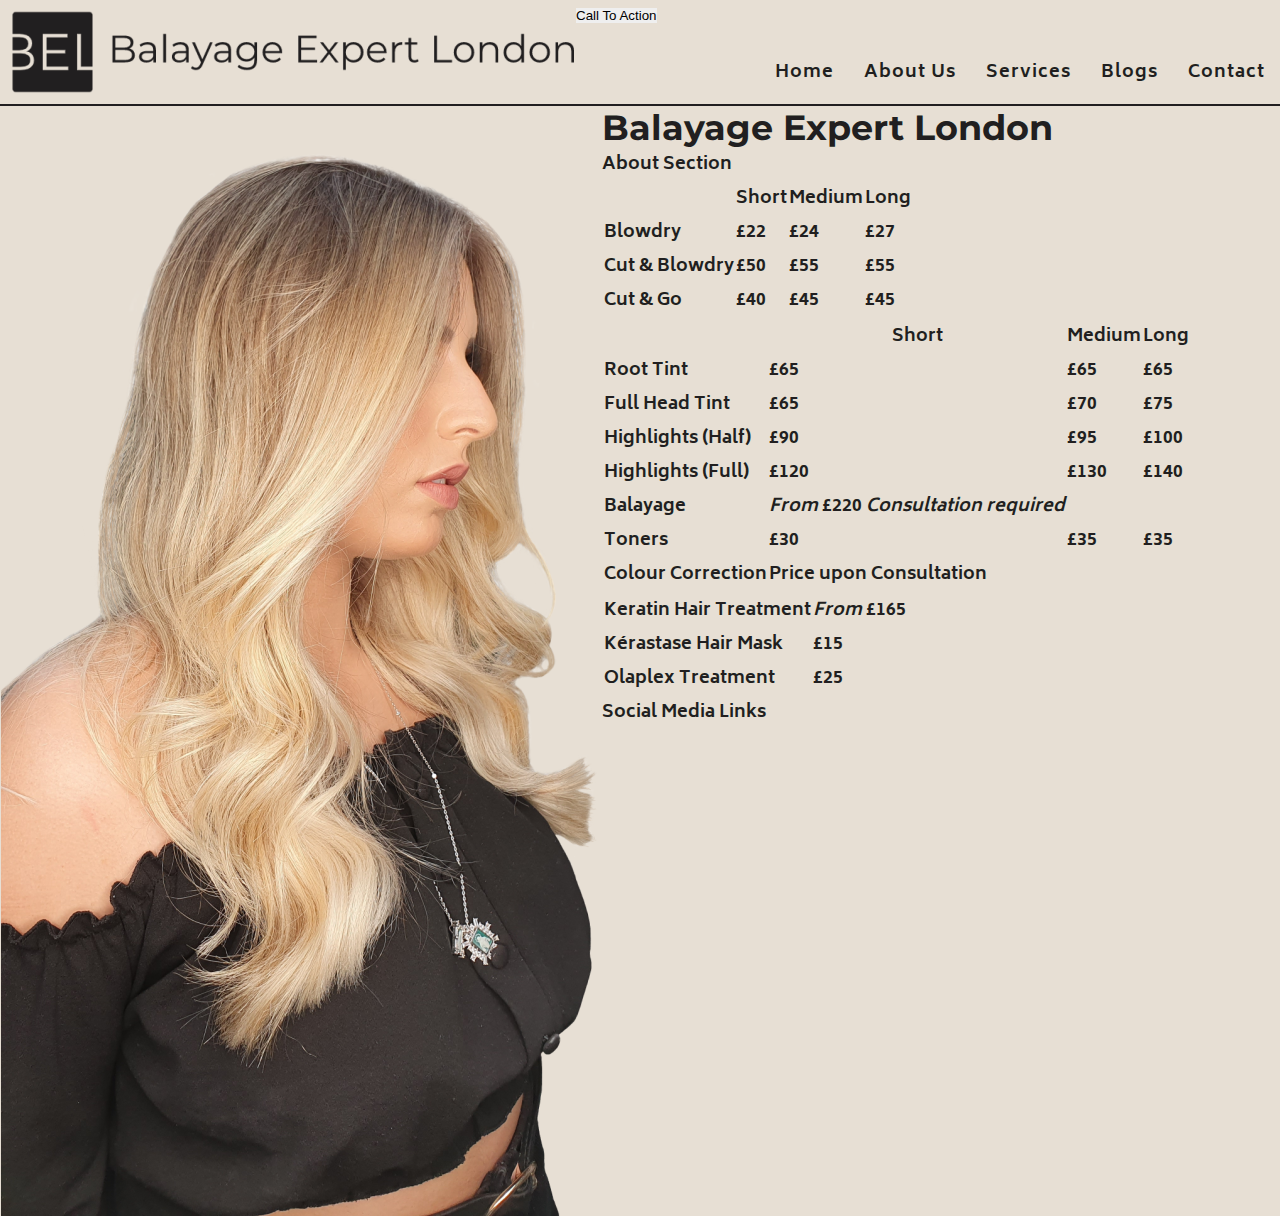
==== index.html @ d4179ba1 "Add another table for treatments, add IDs for all three tables and add rules in CSS for later stylin" ====
<!DOCTYPE html>
<html lang="en">

<head>
    <meta charset="UTF-8">
    <meta http-equiv="X-UA-Compatible" content="IE=edge">
    <meta name="viewport" content="width=device-width, initial-scale=1.0">
    <link rel="stylesheet" href="assets/css/style.css">

    <link rel="apple-touch-icon" sizes="180x180" href="assets/root/apple-touch-icon.png">
    <link rel="icon" type="image/png" sizes="32x32" href="assets/root/favicon-32x32.png">
    <link rel="icon" type="image/png" sizes="16x16" href="assets/root/favicon-16x16.png">
    <link rel="manifest" href="assets/root/site.webmanifest">

    <title>Balayage Expert London</title>
</head>

<body>
    <header>
        <img src="assets/images/logo.png" alt="Balayage Expert London logo" id="logo">
        <button>
            Call To Action
        </button>
        <nav>
            <ul>
                <li>
                    <a href="index.html">Home</a>
                </li>
                <li>
                    <a href="index.html/#about-us">About Us</a>
                </li>
                <li>
                    <a href="index.html/#services">Services</a>
                </li>
                <li>
                    <a href="blogs.html">Blogs</a>
                </li>
                <li>
                    <a href="contact.html">Contact</a>
                </li>
            </ul>
        </nav>
        <hr class="line">
    </header>
    <section>
        <div>
            <img src="/assets/images/hero-image.png" alt="Picture featuring a woman with blonde balayage"
                id="hero-image">
        </div>
        <div>
            <h1>
                Balayage Expert London
            </h1>
        </div>
    </section>
    <section>
        <div>
            About Section
        </div>
    </section>
    <section>
        <table id="ladies-services">
            <tr>
                <th>

                </th>
                <th>
                    Short
                </th>
                <th>
                    Medium
                </th>
                <th>
                    Long
                </th>
            </tr>
            <tr>
                <td>
                    Blowdry
                </td>
                <td>
                    £22
                </td>
                <td>
                    £24
                </td>
                <td>
                    £27
                </td>
            </tr>
            <tr>
                <td>
                    Cut & Blowdry
                </td>
                <td>
                    £50
                </td>
                <td>
                    £55
                </td>
                <td>
                    £55
                </td>
            </tr>
            <tr>
                <td>
                    Cut & Go
                </td>
                <td>
                    £40
                </td>
                <td>
                    £45
                </td>
                <td>
                    £45
                </td>
            </tr>
        </table>
        <table id="color-services">
            <tr>
                <th>

                </th>
                <th>
                    Short
                </th>
                <th>
                    Medium
                </th>
                <th>
                    Long
                </th>
            </tr>
            <tr>
                <td>
                    Root Tint
                </td>
                <td>
                    £65
                </td>
                <td>
                    £65
                </td>
                <td>
                    £65
                </td>
            </tr>
            <tr>
                <td>
                    Full Head Tint
                </td>
                <td>
                    £65
                </td>
                <td>
                    £70
                </td>
                <td>
                    £75
                </td>
            </tr>
            <tr>
                <td>
                    Highlights (Half)
                </td>
                <td>
                    £90
                </td>
                <td>
                    £95
                </td>
                <td>
                    £100
                </td>
            </tr>
            <tr>
                <td>
                    Highlights (Full)
                </td>
                <td>
                    £120
                </td>
                <td>
                    £130
                </td>
                <td>
                    £140
                </td>
            </tr>
            <tr>
                <td>
                    Balayage
                </td>
                <td>
                    <i>From</i> £220 <em>Consultation required</em>
                </td>
            </tr>
            <tr>
                <td>
                    Toners
                </td>
                <td>
                    £30
                </td>
                <td>
                    £35
                </td>
                <td>
                    £35
                </td>
            </tr>
            <tr>
                <td>
                    Colour Correction
                </td>
                <td>
                    Price upon Consultation
                </td>
            </tr>
        </table>
        <table id="treatment-services">
            <tr>
                <td>
                    Keratin Hair Treatment
                </td>
                <td>
                    <i>From</i> £165
                </td>
            </tr>
            <tr>
                <td>
                    Kérastase Hair Mask
                </td>
                <td>
                    £15
                </td>
            </tr>
            <tr>
                <td>
                    Olaplex Treatment
                </td>
                <td>
                    £25
                </td>
            </tr>
        </table>
    </section>
    <footer>
        Social Media Links
    </footer>
</body>

</html>
---- assets/css/style.css ----
@import url('https://fonts.googleapis.com/css2?family=Biryani:wght@300&family=Montserrat:wght@700&family=Yantramanav:wght@500&display=swap');

/* The idea for this piece of code came from the "Love Running" project */

* {
    margin: 0;
    padding: 0;
    border: none;
}

body {
    background-color: #E7DFD4;
    font-family: 'Biryani', sans-serif;
    font-weight: 700;
    font-size: 1.1rem;
    color: #211f20;
}

h1 {
    font-family: 'Montserrat', sans-serif;
    font-weight: 700;
    color: #211f20;
}

h2 {
    font-family: 'Yantramanav', sans-serif;
    font-weight: 500;
    color: #211f20;
}

/* Navigation Bar */

ul {
    display: flex;
    justify-content: flex-end;
    list-style-type: none;
    letter-spacing: 1px;
    color: inherit;
}

nav a {
    text-decoration: none;
    color: inherit;
    position: relative;
    top: 25px;
    margin-right: 15px;
    margin-left: 15px;
}

a:hover {
    border-bottom: solid 1.5px #6B6864;
    color: #6B6864
}

/* Landing site, Hero image */

#hero-image {
    height: auto;
    width: auto;
    margin-top: 30px;
    float: inline-start;
}

.line {
    border-bottom: solid 2px #211f20;
    clear: both;
}

#logo {
    width: auto;
    height: auto;
    margin: 10px 0 10px 10px;
    float: left;
}

/* Services */

#ladies-services {

}

#color-services {

}

#treatment-services {
    
}
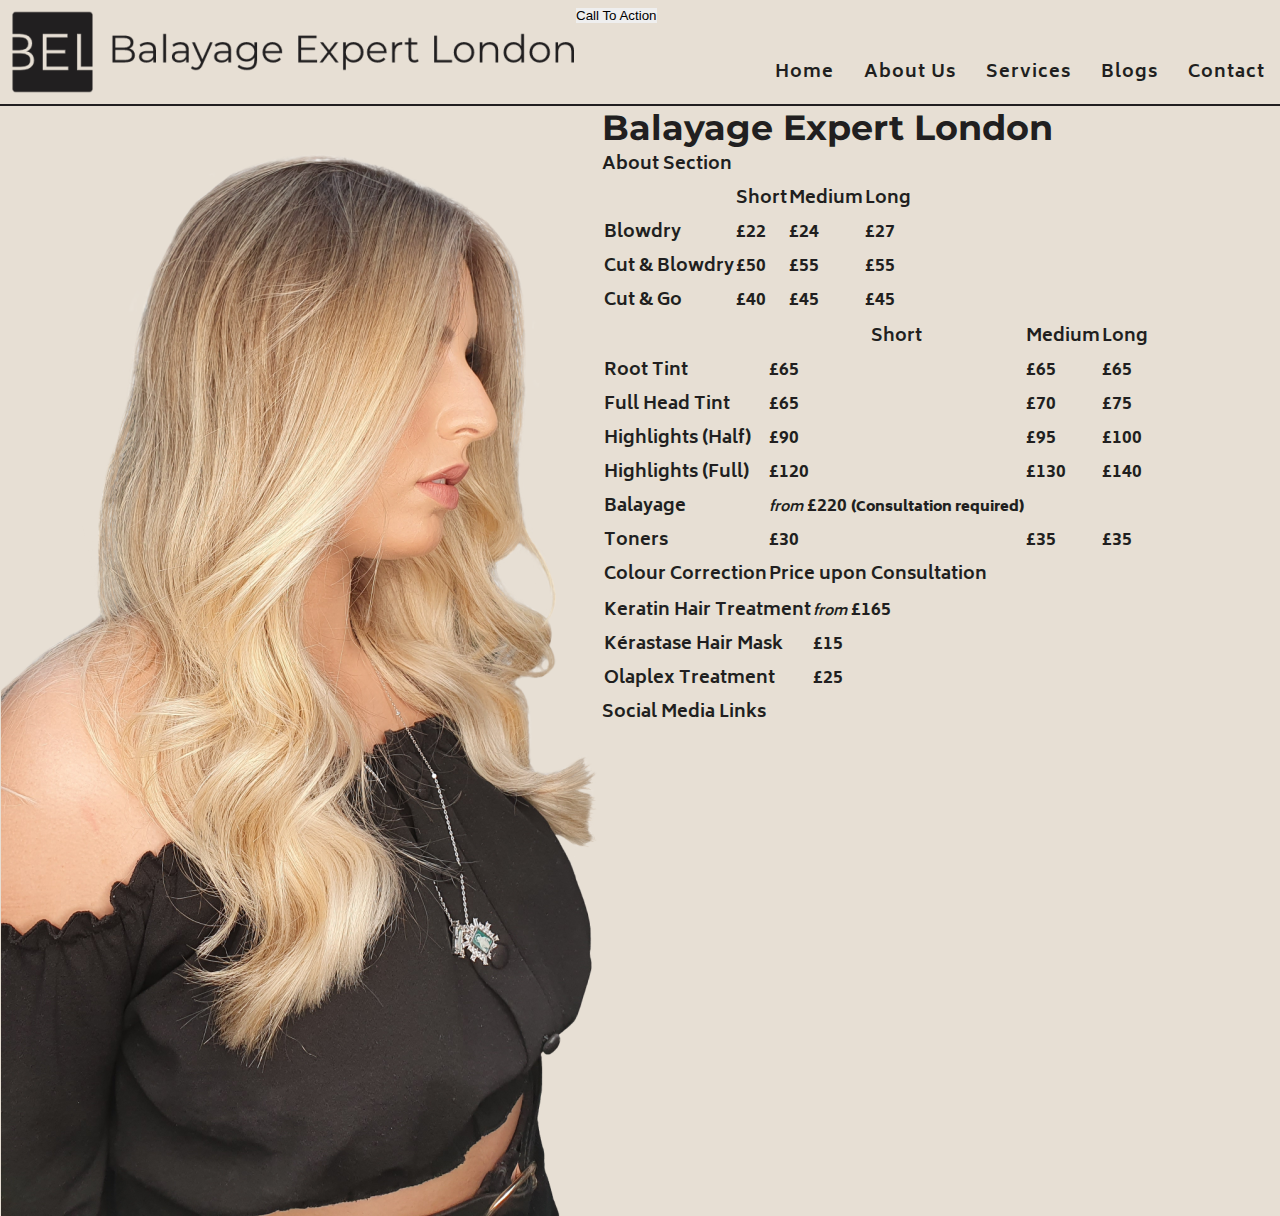
==== commit fddd3b0b: "Add ID for services and link it to the nav bar, add additional styling for <em> and <strong> within " ====
--- a/index.html
+++ b/index.html
@@ -30,7 +30,7 @@
                     <a href="index.html/#about-us">About Us</a>
                 </li>
                 <li>
-                    <a href="index.html/#services">Services</a>
+                    <a href="#services">Services</a>
                 </li>
                 <li>
                     <a href="blogs.html">Blogs</a>
@@ -58,7 +58,7 @@
             About Section
         </div>
     </section>
-    <section>
+    <section id="services">
         <table id="ladies-services">
             <tr>
                 <th>
@@ -193,7 +193,7 @@
                     Balayage
                 </td>
                 <td>
-                    <i>From</i> £220 <em>Consultation required</em>
+                    <em>from</em> £220 <strong>(Consultation required)</strong>
                 </td>
             </tr>
             <tr>
@@ -225,7 +225,7 @@
                     Keratin Hair Treatment
                 </td>
                 <td>
-                    <i>From</i> £165
+                    <em>from</em> £165
                 </td>
             </tr>
             <tr>
--- a/assets/css/style.css
+++ b/assets/css/style.css
@@ -1,6 +1,6 @@
 @import url('https://fonts.googleapis.com/css2?family=Biryani:wght@300&family=Montserrat:wght@700&family=Yantramanav:wght@500&display=swap');
 
-/* The idea for this piece of code came from the "Love Running" project */
+/* The idea for this piece of code came from the "Love Running" project, I liked the idea of having full control of the box-model parameters */
 
 * {
     margin: 0;
@@ -84,5 +84,9 @@
 }
 
 #treatment-services {
-    
+
+}
+
+table em, strong {
+    font-size: 0.8em;
 }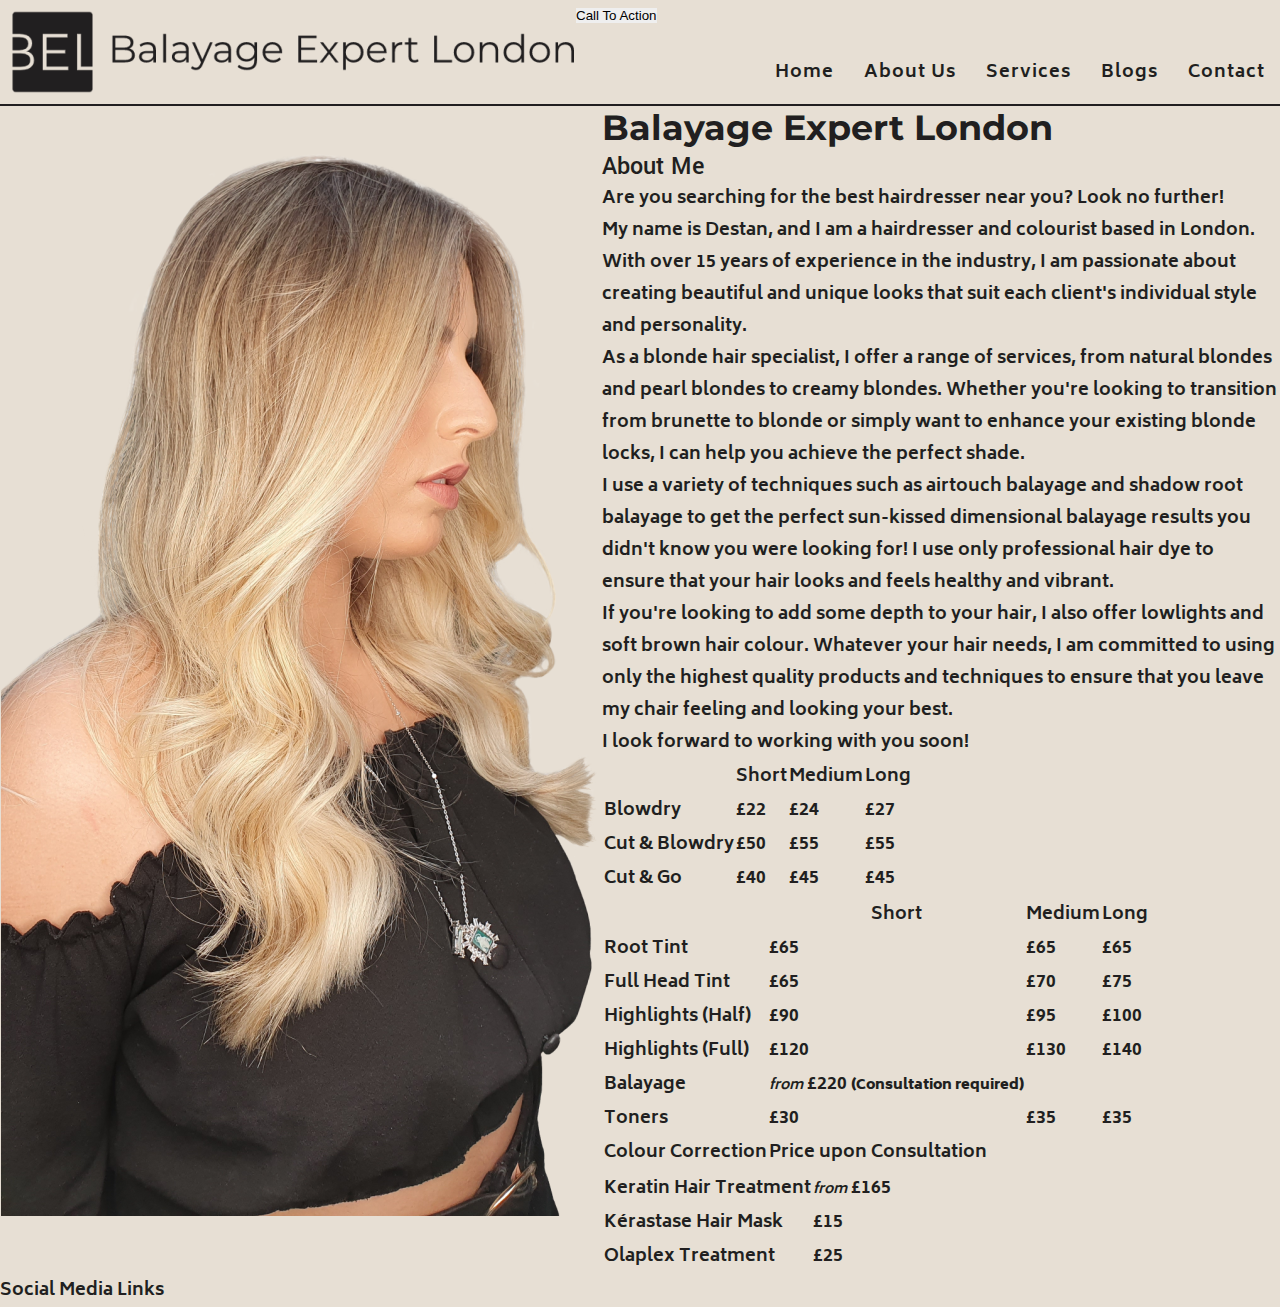
==== commit 1318b79b: "Create 'About Me' section and add the relevant content" ====
--- a/index.html
+++ b/index.html
@@ -55,7 +55,42 @@
     </section>
     <section>
         <div>
-            About Section
+            <div>
+                <h2>
+                    About Me
+                </h2>
+            </div>
+            <div>
+                <p>
+                    Are you searching for the best hairdresser near you? Look no further!
+                </p>
+                <p>
+                    My name is Destan, and I am a hairdresser and colourist based in London. With over 15 years of
+                    experience in the industry, I am passionate about creating beautiful and unique looks that suit each
+                    client's individual style and personality.
+                </p>
+                <p>
+                    As a blonde hair specialist, I offer a range of services, from natural blondes and pearl blondes to
+                    creamy blondes. Whether you're looking to transition from brunette to blonde or simply want to
+                    enhance
+                    your existing blonde locks, I can help you achieve the perfect shade.
+                </p>
+                <p>
+                    I use a variety of techniques such as airtouch balayage and shadow root balayage to get the perfect
+                    sun-kissed dimensional balayage results you didn't know you were looking for! I use only
+                    professional
+                    hair dye to ensure that your hair looks and feels healthy and vibrant.
+                </p>
+                <p>
+                    If you're looking to add some depth to your hair, I also offer lowlights and soft brown hair colour.
+                    Whatever your hair needs, I am committed to using only the highest quality products and techniques
+                    to
+                    ensure that you leave my chair feeling and looking your best.
+                </p>
+                <p>
+                    I look forward to working with you soon!
+                </p>
+            </div>
         </div>
     </section>
     <section id="services">
--- a/assets/css/style.css
+++ b/assets/css/style.css
@@ -75,6 +75,10 @@
 
 /* Services */
 
+#services {
+
+}
+
 #ladies-services {
 
 }
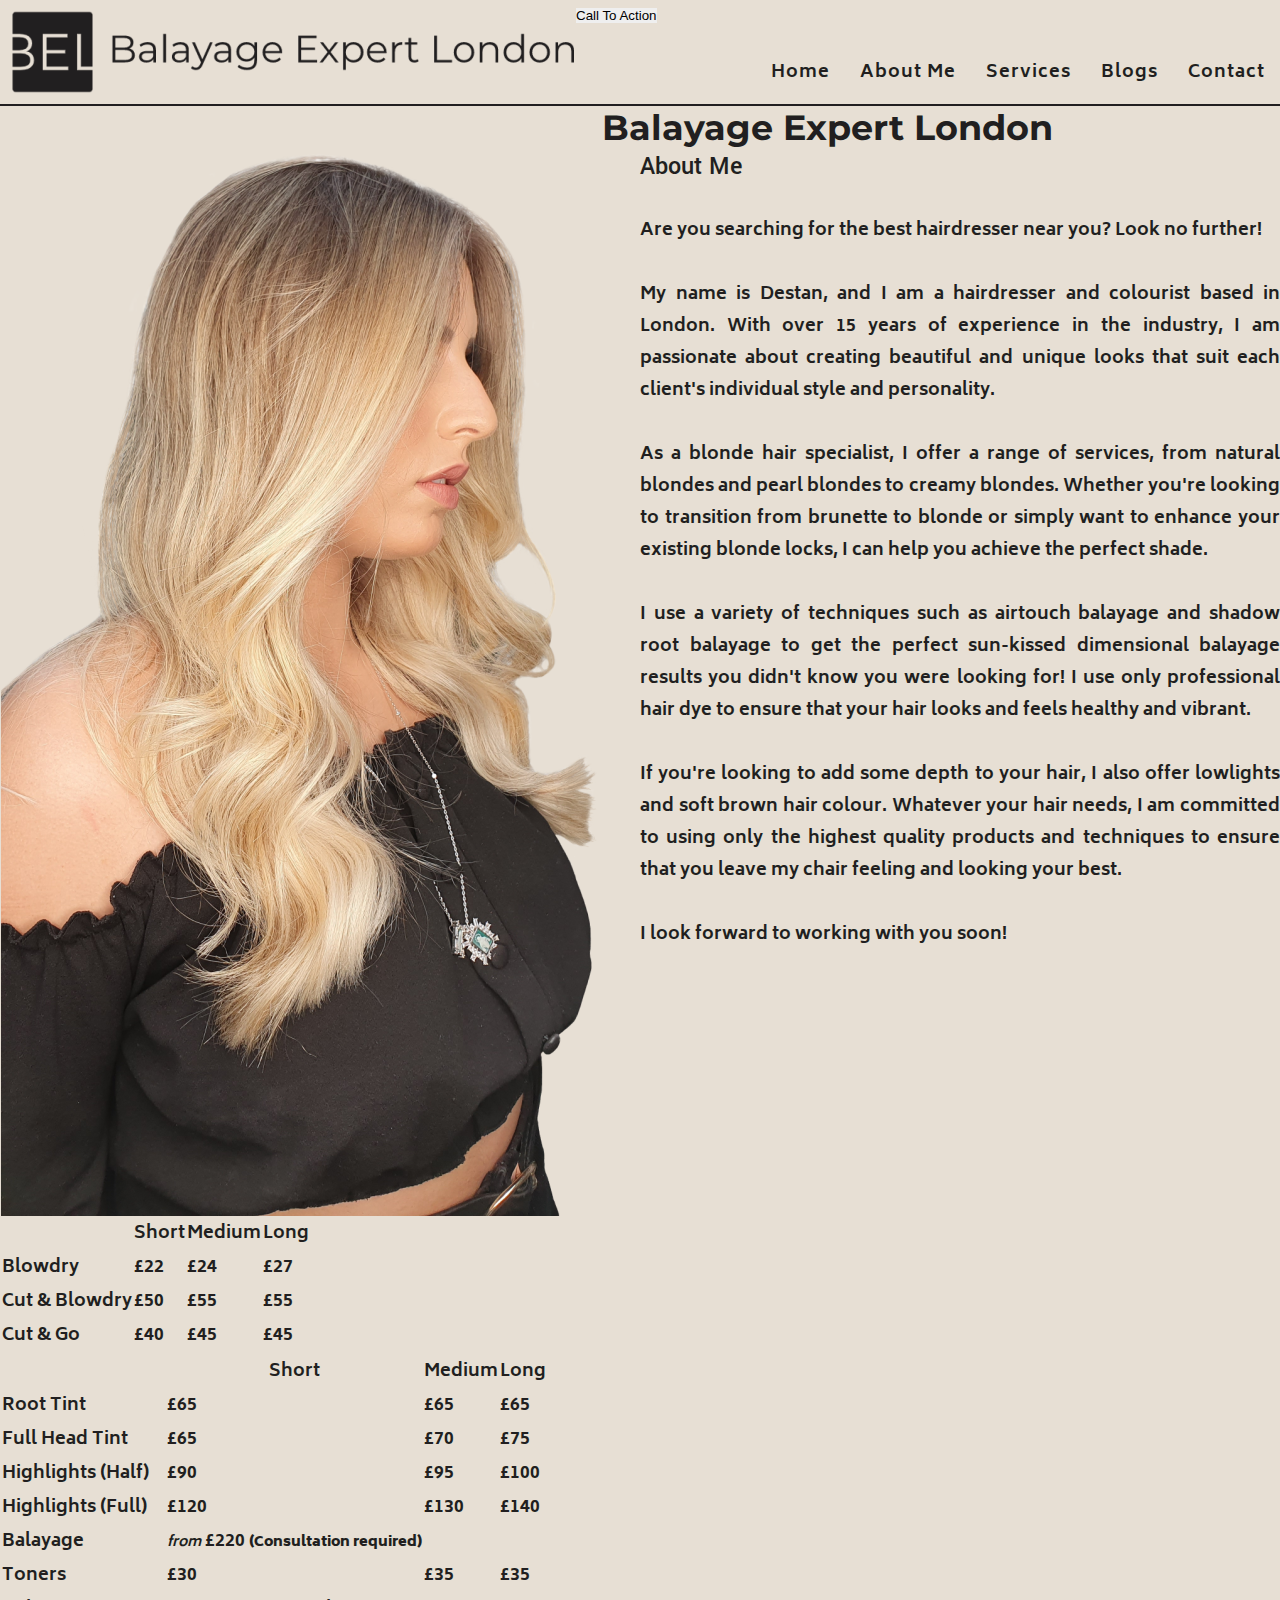
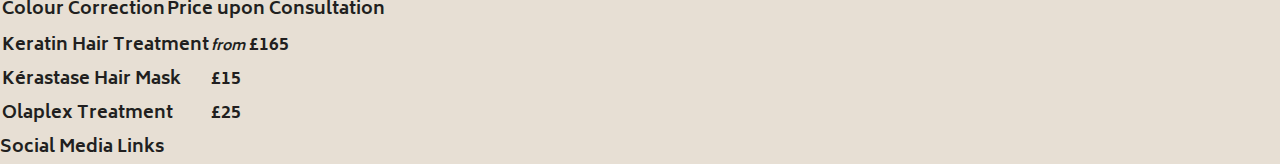
==== commit 749beb20: "Style 'About Me' section in CSS to display next to the hero image on landing page" ====
--- a/index.html
+++ b/index.html
@@ -27,7 +27,7 @@
                     <a href="index.html">Home</a>
                 </li>
                 <li>
-                    <a href="index.html/#about-us">About Us</a>
+                    <a href="#about-me">About Me</a>
                 </li>
                 <li>
                     <a href="#services">Services</a>
@@ -53,40 +53,46 @@
             </h1>
         </div>
     </section>
-    <section>
+    <section id="about-me">
         <div>
             <div>
                 <h2>
                     About Me
                 </h2>
             </div>
+            <br>
             <div>
                 <p>
                     Are you searching for the best hairdresser near you? Look no further!
                 </p>
+                <br>
                 <p>
                     My name is Destan, and I am a hairdresser and colourist based in London. With over 15 years of
                     experience in the industry, I am passionate about creating beautiful and unique looks that suit each
                     client's individual style and personality.
                 </p>
+                <br>
                 <p>
                     As a blonde hair specialist, I offer a range of services, from natural blondes and pearl blondes to
                     creamy blondes. Whether you're looking to transition from brunette to blonde or simply want to
                     enhance
                     your existing blonde locks, I can help you achieve the perfect shade.
                 </p>
+                <br>
                 <p>
                     I use a variety of techniques such as airtouch balayage and shadow root balayage to get the perfect
                     sun-kissed dimensional balayage results you didn't know you were looking for! I use only
                     professional
                     hair dye to ensure that your hair looks and feels healthy and vibrant.
                 </p>
+                <br>
                 <p>
                     If you're looking to add some depth to your hair, I also offer lowlights and soft brown hair colour.
                     Whatever your hair needs, I am committed to using only the highest quality products and techniques
                     to
                     ensure that you leave my chair feeling and looking your best.
                 </p>
+                <br>
                 <p>
                     I look forward to working with you soon!
                 </p>
--- a/assets/css/style.css
+++ b/assets/css/style.css
@@ -58,7 +58,8 @@
     height: auto;
     width: auto;
     margin-top: 30px;
-    float: inline-start;
+    display: flex;
+    float: left;
 }
 
 .line {
@@ -73,10 +74,19 @@
     float: left;
 }
 
+/* About Me */
+
+#about-me {
+    width: 50%;
+    display: flex;
+    float: right;
+    text-align: justify;
+}
+
 /* Services */
 
 #services {
-
+    clear: both;
 }
 
 #ladies-services {
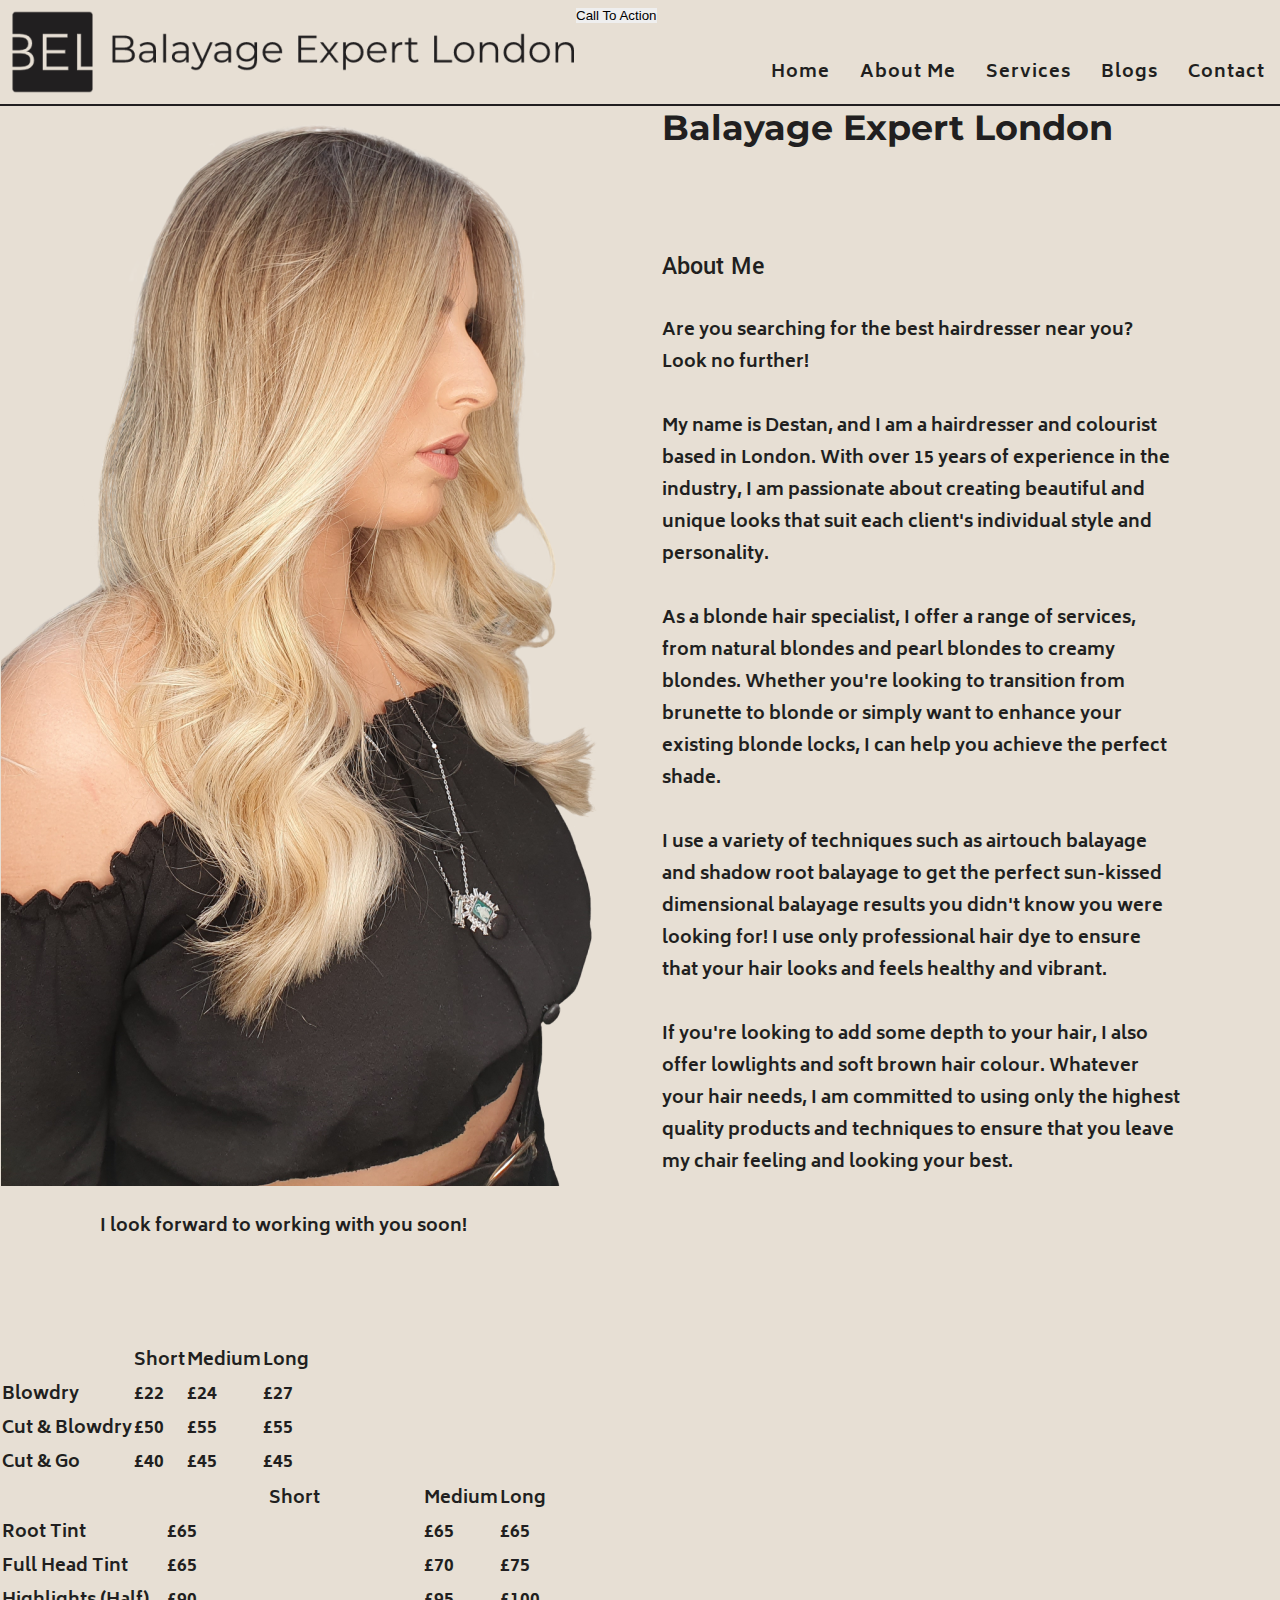
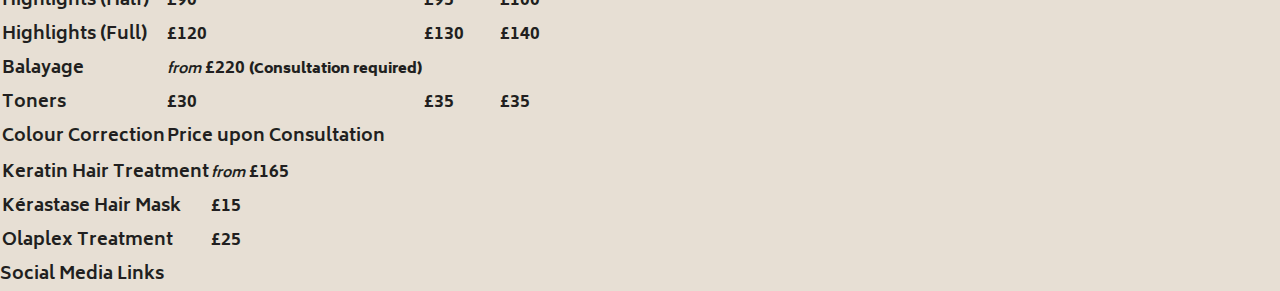
==== commit 8e33386b: "Change structure of HTML for the landing page, delete excessive div elements and group sections toge" ====
--- a/index.html
+++ b/index.html
@@ -43,60 +43,51 @@
         <hr class="line">
     </header>
     <section>
-        <div>
-            <img src="/assets/images/hero-image.png" alt="Picture featuring a woman with blonde balayage"
-                id="hero-image">
+        <div id="hero-image">
+            <img src="/assets/images/hero-image.png" alt="Picture featuring a woman with blonde balayage">
         </div>
-        <div>
-            <h1>
-                Balayage Expert London
-            </h1>
-        </div>
-    </section>
-    <section id="about-me">
-        <div>
-            <div>
-                <h2>
-                    About Me
-                </h2>
-            </div>
-            <br>
-            <div>
-                <p>
-                    Are you searching for the best hairdresser near you? Look no further!
-                </p>
-                <br>
-                <p>
-                    My name is Destan, and I am a hairdresser and colourist based in London. With over 15 years of
-                    experience in the industry, I am passionate about creating beautiful and unique looks that suit each
-                    client's individual style and personality.
-                </p>
-                <br>
-                <p>
-                    As a blonde hair specialist, I offer a range of services, from natural blondes and pearl blondes to
-                    creamy blondes. Whether you're looking to transition from brunette to blonde or simply want to
-                    enhance
-                    your existing blonde locks, I can help you achieve the perfect shade.
-                </p>
-                <br>
-                <p>
-                    I use a variety of techniques such as airtouch balayage and shadow root balayage to get the perfect
-                    sun-kissed dimensional balayage results you didn't know you were looking for! I use only
-                    professional
-                    hair dye to ensure that your hair looks and feels healthy and vibrant.
-                </p>
-                <br>
-                <p>
-                    If you're looking to add some depth to your hair, I also offer lowlights and soft brown hair colour.
-                    Whatever your hair needs, I am committed to using only the highest quality products and techniques
-                    to
-                    ensure that you leave my chair feeling and looking your best.
-                </p>
-                <br>
-                <p>
-                    I look forward to working with you soon!
-                </p>
-            </div>
+        <h1>
+            Balayage Expert London
+        </h1>
+        <div id="about-me">
+            <h2>
+                About Me
+            </h2>
+            <br>
+            <p>
+                Are you searching for the best hairdresser near you? Look no further!
+            </p>
+            <br>
+            <p>
+                My name is Destan, and I am a hairdresser and colourist based in London. With over 15 years of
+                experience in the industry, I am passionate about creating beautiful and unique looks that suit each
+                client's individual style and personality.
+            </p>
+            <br>
+            <p>
+                As a blonde hair specialist, I offer a range of services, from natural blondes and pearl blondes to
+                creamy blondes. Whether you're looking to transition from brunette to blonde or simply want to
+                enhance
+                your existing blonde locks, I can help you achieve the perfect shade.
+            </p>
+            <br>
+            <p>
+                I use a variety of techniques such as airtouch balayage and shadow root balayage to get the perfect
+                sun-kissed dimensional balayage results you didn't know you were looking for! I use only
+                professional
+                hair dye to ensure that your hair looks and feels healthy and vibrant.
+            </p>
+            <br>
+            <p>
+                If you're looking to add some depth to your hair, I also offer lowlights and soft brown hair colour.
+                Whatever your hair needs, I am committed to using only the highest quality products and techniques
+                to
+                ensure that you leave my chair feeling and looking your best.
+            </p>
+            <br>
+            <p>
+                I look forward to working with you soon!
+            </p>
         </div>
     </section>
     <section id="services">
--- a/assets/css/style.css
+++ b/assets/css/style.css
@@ -1,11 +1,11 @@
 @import url('https://fonts.googleapis.com/css2?family=Biryani:wght@300&family=Montserrat:wght@700&family=Yantramanav:wght@500&display=swap');
 
-/* The idea for this piece of code came from the "Love Running" project, I liked the idea of having full control of the box-model parameters */
+/* Credit: setting the margin, padding and border to 0 on all HTML elements was an idea I got from the "Love Running" project. I liked the idea of being in full control of setting these parameters myself! */
 
 * {
     margin: 0;
     padding: 0;
-    border: none;
+    border: 0;
 }
 
 body {
@@ -52,15 +52,7 @@
     color: #6B6864
 }
 
-/* Landing site, Hero image */
-
-#hero-image {
-    height: auto;
-    width: auto;
-    margin-top: 30px;
-    display: flex;
-    float: left;
-}
+/* Landing page & hero image */
 
 .line {
     border-bottom: solid 2px #211f20;
@@ -74,13 +66,16 @@
     float: left;
 }
 
-/* About Me */
+#hero-image {
+    height: auto;
+    width: auto;
+    display: flex;
+    float: left;
+    margin-right: 60px;
+}
 
 #about-me {
-    width: 50%;
-    display: flex;
-    float: right;
-    text-align: justify;
+    margin: 100px;
 }
 
 /* Services */
@@ -89,18 +84,13 @@
     clear: both;
 }
 
-#ladies-services {
+#ladies-services {}
 
-}
+#color-services {}
 
-#color-services {
+#treatment-services {}
 
-}
-
-#treatment-services {
-
-}
-
-table em, strong {
+table em,
+strong {
     font-size: 0.8em;
 }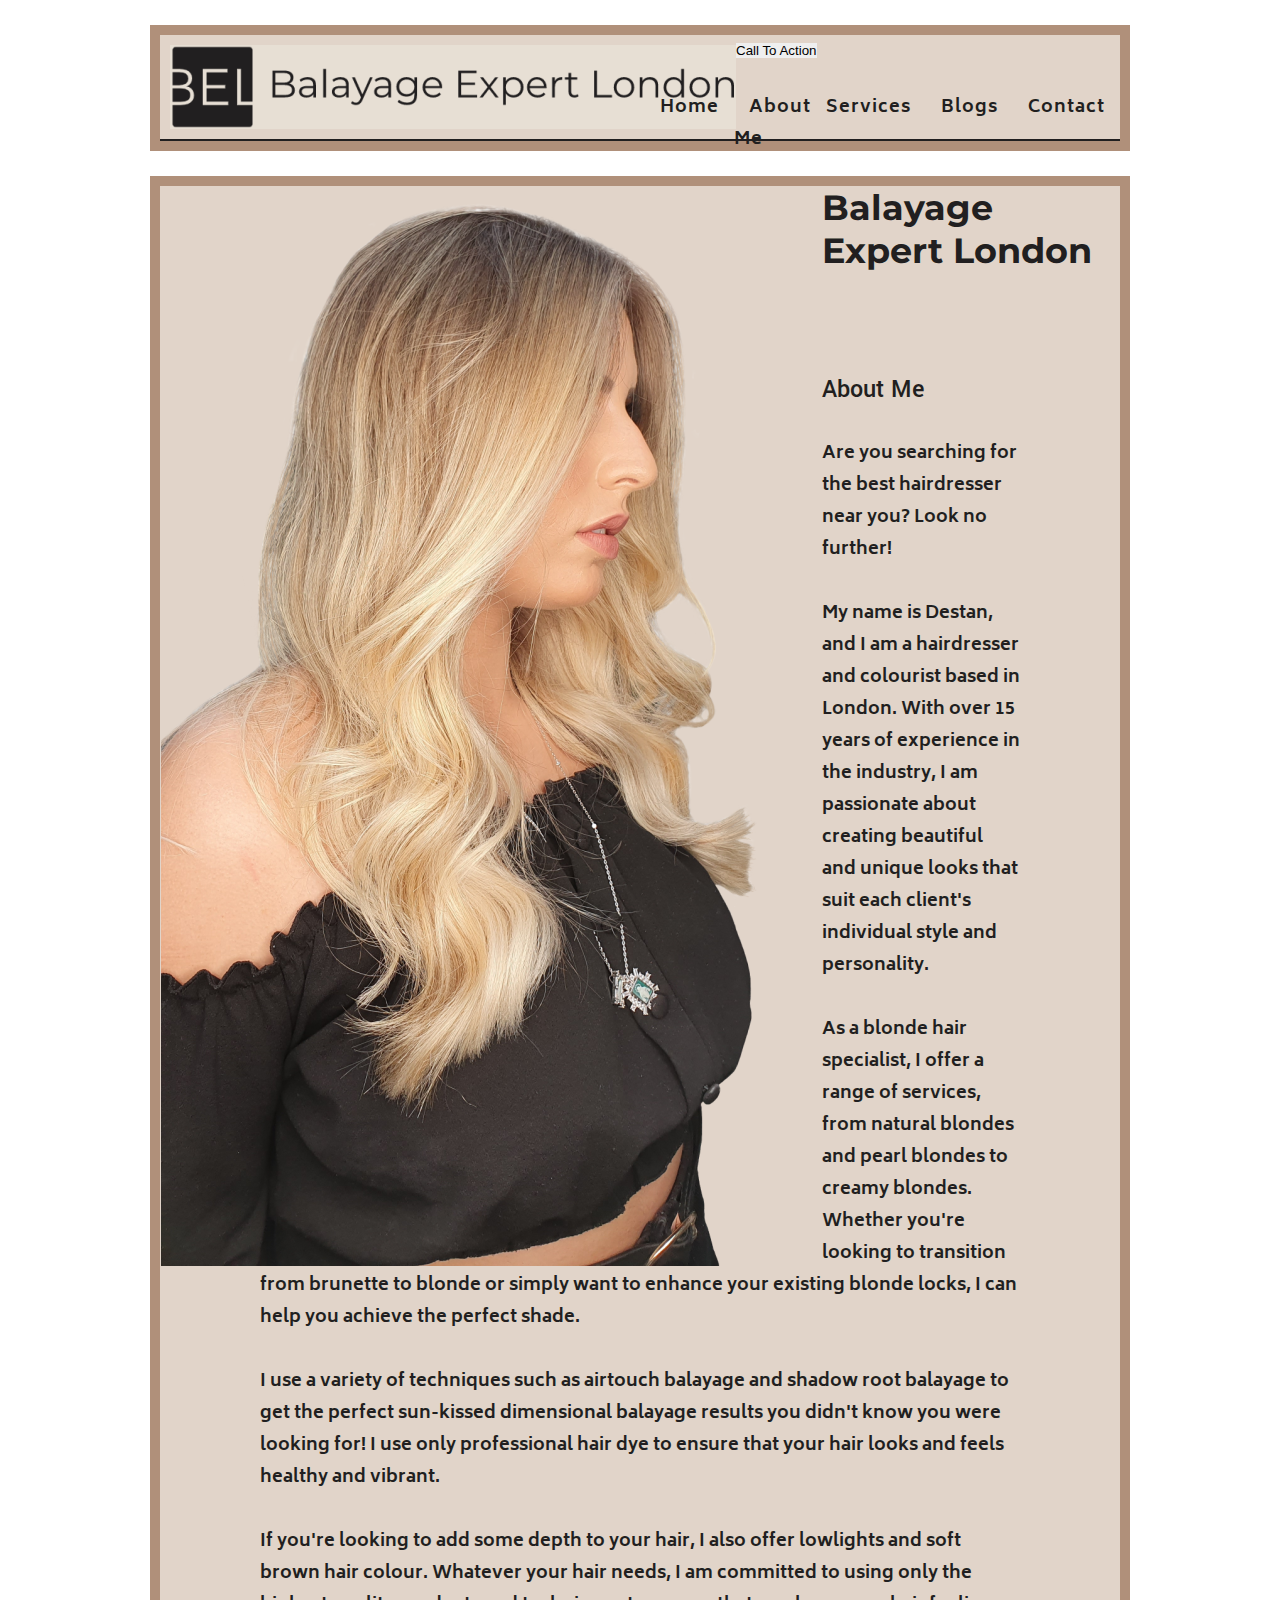
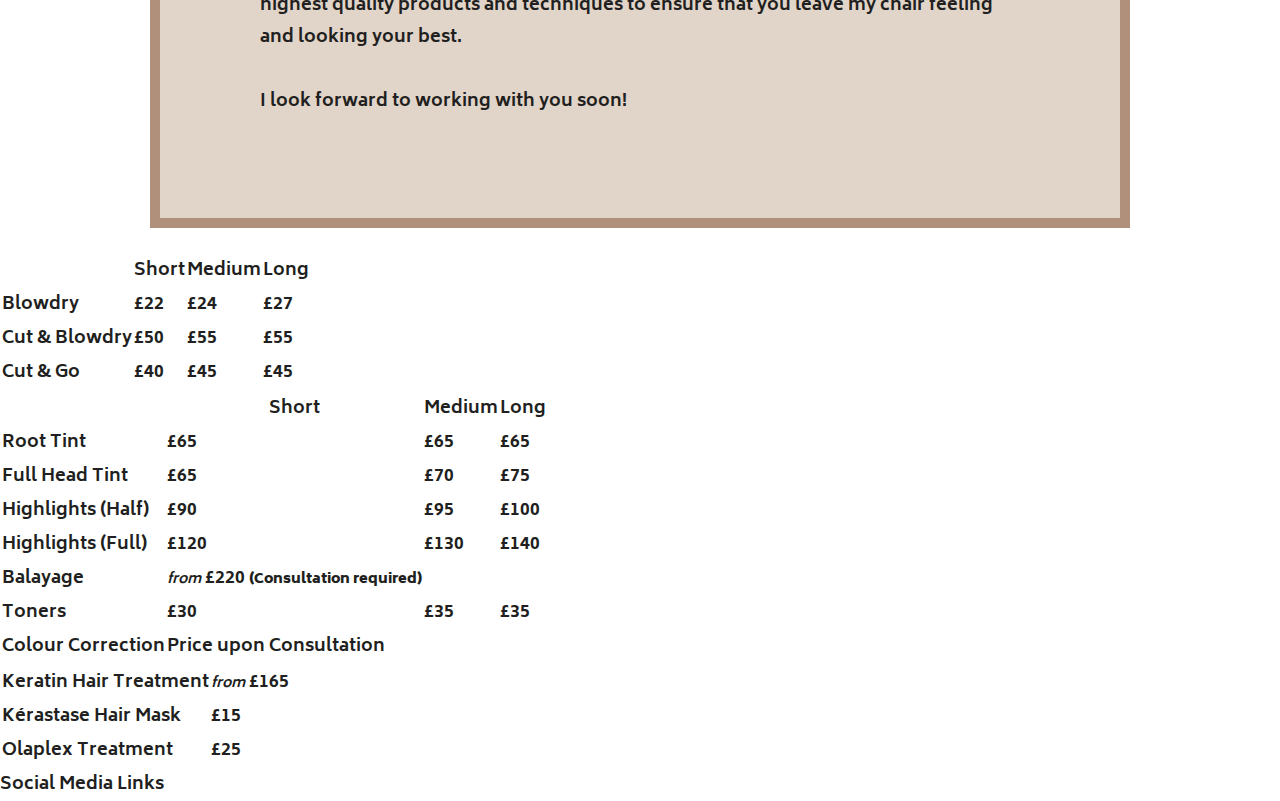
==== commit f9359d67: "Add background image to body and style borders to main content" ====
--- a/index.html
+++ b/index.html
@@ -16,7 +16,7 @@
 </head>
 
 <body>
-    <header>
+    <header class="inner-box">
         <img src="assets/images/logo.png" alt="Balayage Expert London logo" id="logo">
         <button>
             Call To Action
@@ -43,52 +43,53 @@
         <hr class="line">
     </header>
     <section>
-        <div id="hero-image">
-            <img src="/assets/images/hero-image.png" alt="Picture featuring a woman with blonde balayage">
-        </div>
-        <h1>
-            Balayage Expert London
-        </h1>
-        <div id="about-me">
-            <h2>
-                About Me
-            </h2>
-            <br>
-            <p>
-                Are you searching for the best hairdresser near you? Look no further!
-            </p>
-            <br>
-            <p>
-                My name is Destan, and I am a hairdresser and colourist based in London. With over 15 years of
-                experience in the industry, I am passionate about creating beautiful and unique looks that suit each
-                client's individual style and personality.
-            </p>
-            <br>
-            <p>
-                As a blonde hair specialist, I offer a range of services, from natural blondes and pearl blondes to
-                creamy blondes. Whether you're looking to transition from brunette to blonde or simply want to
-                enhance
-                your existing blonde locks, I can help you achieve the perfect shade.
-            </p>
-            <br>
-            <p>
-                I use a variety of techniques such as airtouch balayage and shadow root balayage to get the perfect
-                sun-kissed dimensional balayage results you didn't know you were looking for! I use only
-                professional
-                hair dye to ensure that your hair looks and feels healthy and vibrant.
-            </p>
-            <br>
-            <p>
-                If you're looking to add some depth to your hair, I also offer lowlights and soft brown hair colour.
-                Whatever your hair needs, I am committed to using only the highest quality products and techniques
-                to
-                ensure that you leave my chair feeling and looking your best.
-            </p>
-            <br>
-            <p>
-                I look forward to working with you soon!
-            </p>
-        </div>
+        <div class="inner-box">
+            <div id="hero-image">
+                <img src="/assets/images/hero-image.png" alt="Picture featuring a woman with blonde balayage">
+            </div>
+            <h1>
+                Balayage Expert London
+            </h1>
+            <div id="about-me">
+                <h2>
+                    About Me
+                </h2>
+                <br>
+                <p>
+                    Are you searching for the best hairdresser near you? Look no further!
+                </p>
+                <br>
+                <p>
+                    My name is Destan, and I am a hairdresser and colourist based in London. With over 15 years of
+                    experience in the industry, I am passionate about creating beautiful and unique looks that suit each
+                    client's individual style and personality.
+                </p>
+                <br>
+                <p>
+                    As a blonde hair specialist, I offer a range of services, from natural blondes and pearl blondes to
+                    creamy blondes. Whether you're looking to transition from brunette to blonde or simply want to
+                    enhance
+                    your existing blonde locks, I can help you achieve the perfect shade.
+                </p>
+                <br>
+                <p>
+                    I use a variety of techniques such as airtouch balayage and shadow root balayage to get the perfect
+                    sun-kissed dimensional balayage results you didn't know you were looking for! I use only
+                    professional
+                    hair dye to ensure that your hair looks and feels healthy and vibrant.
+                </p>
+                <br>
+                <p>
+                    If you're looking to add some depth to your hair, I also offer lowlights and soft brown hair colour.
+                    Whatever your hair needs, I am committed to using only the highest quality products and techniques
+                    to
+                    ensure that you leave my chair feeling and looking your best.
+                </p>
+                <br>
+                <p>
+                    I look forward to working with you soon!
+                </p>
+            </div>
     </section>
     <section id="services">
         <table id="ladies-services">
@@ -281,6 +282,7 @@
     <footer>
         Social Media Links
     </footer>
+    </div>
 </body>
 
 </html>--- a/assets/css/style.css
+++ b/assets/css/style.css
@@ -9,11 +9,17 @@
 }
 
 body {
-    background-color: #E7DFD4;
+    background-image: url(../images/IMG_2727-min.PNG);
     font-family: 'Biryani', sans-serif;
     font-weight: 700;
     font-size: 1.1rem;
     color: #211f20;
+}
+
+.inner-box {
+    background-color: #e1d4c9;
+    margin: 25px 150px;
+    border: 10px #b0907a solid;
 }
 
 h1 {
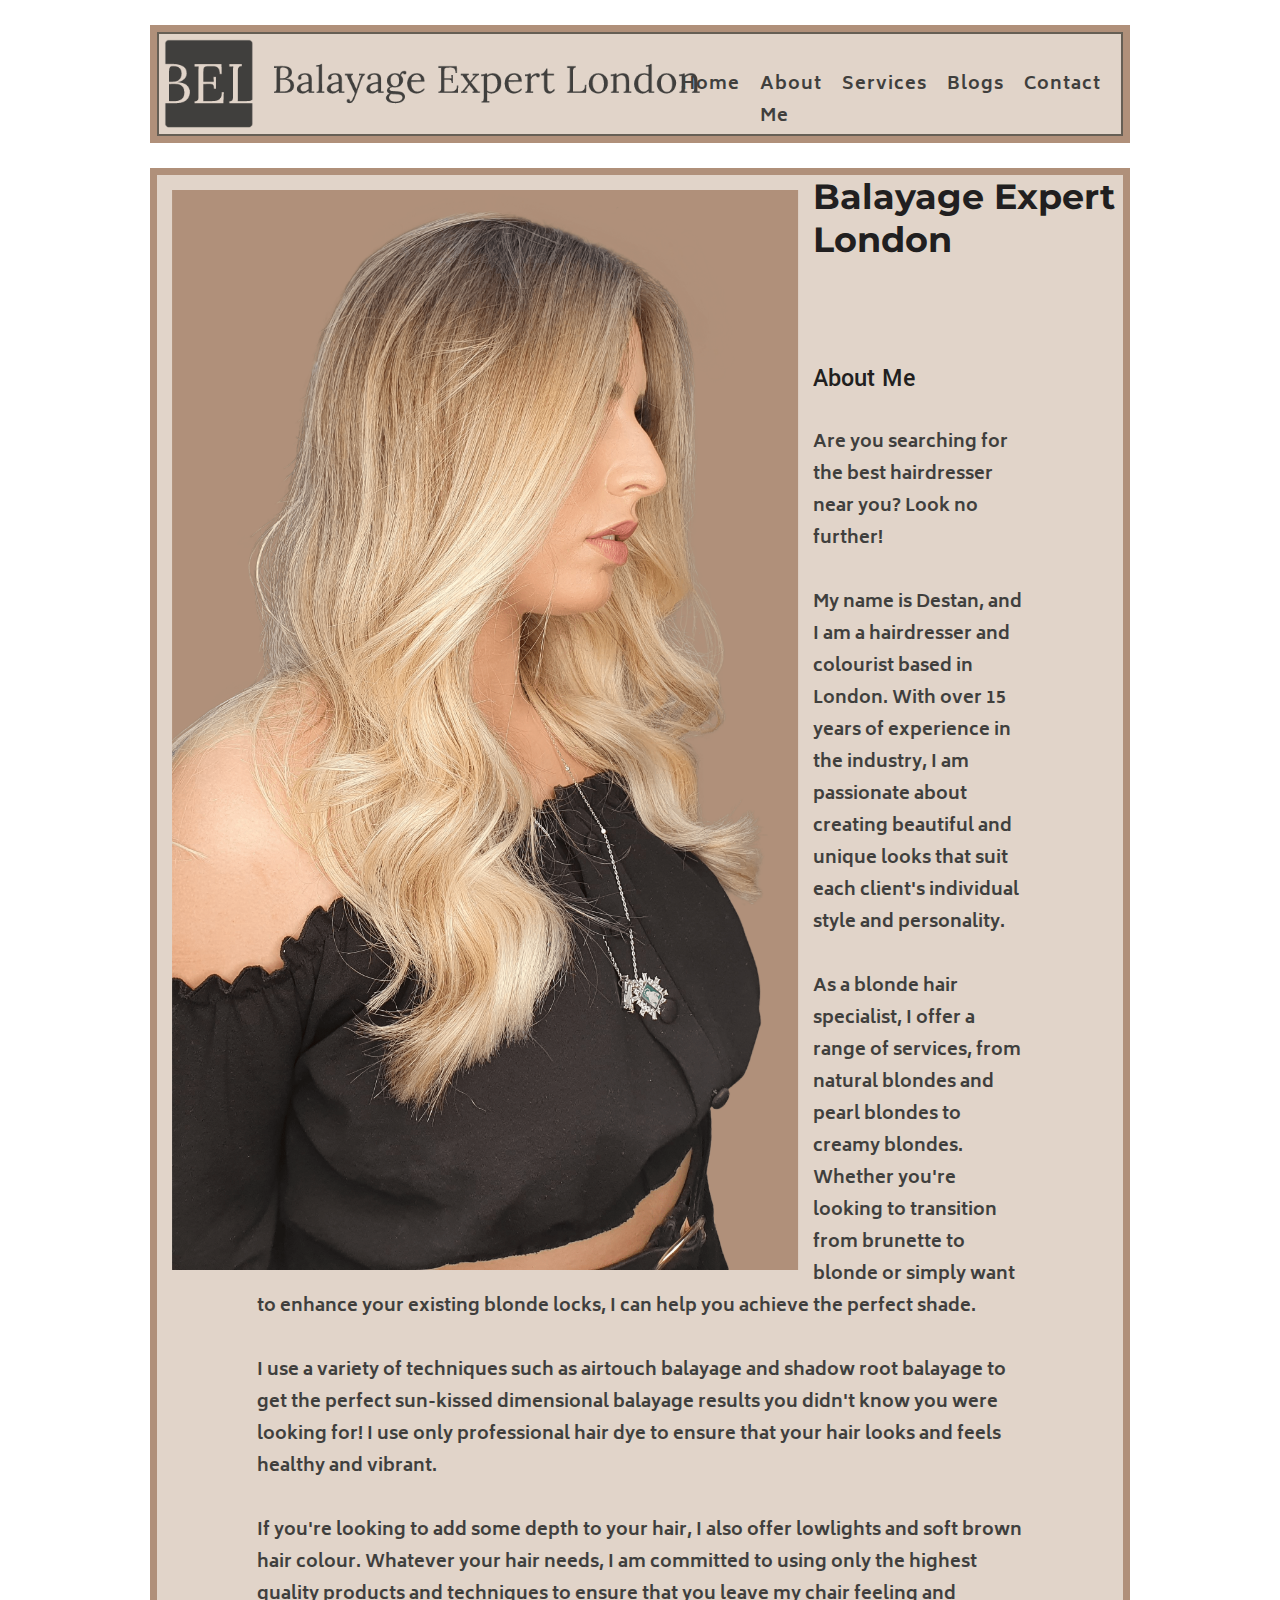
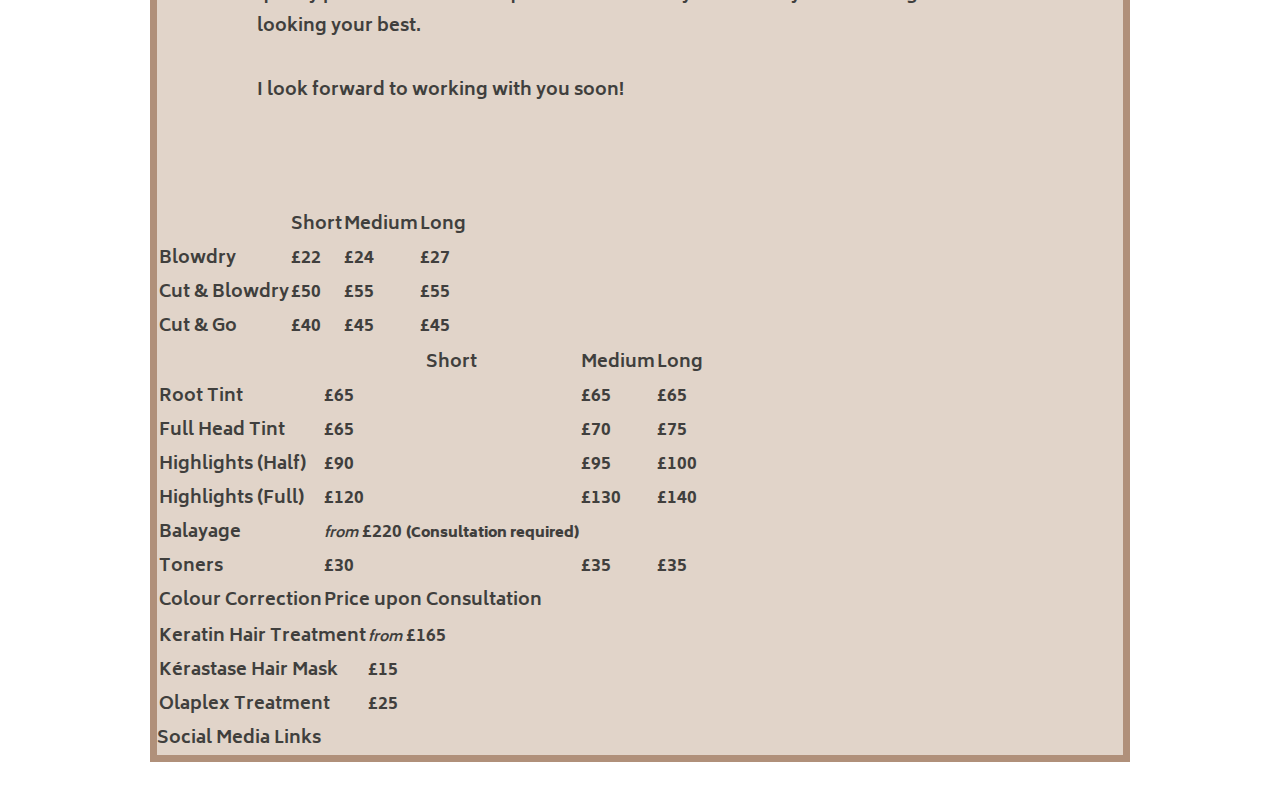
==== commit 499a8cdc: "Re-style nav bar" ====
--- a/index.html
+++ b/index.html
@@ -17,33 +17,33 @@
 
 <body>
     <header class="inner-box">
-        <img src="assets/images/logo.png" alt="Balayage Expert London logo" id="logo">
-        <button>
-            Call To Action
-        </button>
-        <nav>
-            <ul>
-                <li>
-                    <a href="index.html">Home</a>
-                </li>
-                <li>
-                    <a href="#about-me">About Me</a>
-                </li>
-                <li>
-                    <a href="#services">Services</a>
-                </li>
-                <li>
-                    <a href="blogs.html">Blogs</a>
-                </li>
-                <li>
-                    <a href="contact.html">Contact</a>
-                </li>
-            </ul>
-        </nav>
-        <hr class="line">
+        <div id="header">
+            <div>
+                <img src="/assets/images/logo.png" alt="Balayage Expert London logo" id="logo">
+            </div>
+            <nav>
+                <ul>
+                    <li>
+                        <a href="index.html">Home</a>
+                    </li>
+                    <li>
+                        <a href="#about-me">About Me</a>
+                    </li>
+                    <li>
+                        <a href="#services">Services</a>
+                    </li>
+                    <li>
+                        <a href="blogs.html">Blogs</a>
+                    </li>
+                    <li>
+                        <a href="contact.html">Contact</a>
+                    </li>
+                </ul>
+            </nav>
+        </div>
     </header>
-    <section>
-        <div class="inner-box">
+    <div class="inner-box">
+        <section>
             <div id="hero-image">
                 <img src="/assets/images/hero-image.png" alt="Picture featuring a woman with blonde balayage">
             </div>
@@ -90,198 +90,198 @@
                     I look forward to working with you soon!
                 </p>
             </div>
-    </section>
-    <section id="services">
-        <table id="ladies-services">
-            <tr>
-                <th>
-
-                </th>
-                <th>
-                    Short
-                </th>
-                <th>
-                    Medium
-                </th>
-                <th>
-                    Long
-                </th>
-            </tr>
-            <tr>
-                <td>
-                    Blowdry
-                </td>
-                <td>
-                    £22
-                </td>
-                <td>
-                    £24
-                </td>
-                <td>
-                    £27
-                </td>
-            </tr>
-            <tr>
-                <td>
-                    Cut & Blowdry
-                </td>
-                <td>
-                    £50
-                </td>
-                <td>
-                    £55
-                </td>
-                <td>
-                    £55
-                </td>
-            </tr>
-            <tr>
-                <td>
-                    Cut & Go
-                </td>
-                <td>
-                    £40
-                </td>
-                <td>
-                    £45
-                </td>
-                <td>
-                    £45
-                </td>
-            </tr>
-        </table>
-        <table id="color-services">
-            <tr>
-                <th>
-
-                </th>
-                <th>
-                    Short
-                </th>
-                <th>
-                    Medium
-                </th>
-                <th>
-                    Long
-                </th>
-            </tr>
-            <tr>
-                <td>
-                    Root Tint
-                </td>
-                <td>
-                    £65
-                </td>
-                <td>
-                    £65
-                </td>
-                <td>
-                    £65
-                </td>
-            </tr>
-            <tr>
-                <td>
-                    Full Head Tint
-                </td>
-                <td>
-                    £65
-                </td>
-                <td>
-                    £70
-                </td>
-                <td>
-                    £75
-                </td>
-            </tr>
-            <tr>
-                <td>
-                    Highlights (Half)
-                </td>
-                <td>
-                    £90
-                </td>
-                <td>
-                    £95
-                </td>
-                <td>
-                    £100
-                </td>
-            </tr>
-            <tr>
-                <td>
-                    Highlights (Full)
-                </td>
-                <td>
-                    £120
-                </td>
-                <td>
-                    £130
-                </td>
-                <td>
-                    £140
-                </td>
-            </tr>
-            <tr>
-                <td>
-                    Balayage
-                </td>
-                <td>
-                    <em>from</em> £220 <strong>(Consultation required)</strong>
-                </td>
-            </tr>
-            <tr>
-                <td>
-                    Toners
-                </td>
-                <td>
-                    £30
-                </td>
-                <td>
-                    £35
-                </td>
-                <td>
-                    £35
-                </td>
-            </tr>
-            <tr>
-                <td>
-                    Colour Correction
-                </td>
-                <td>
-                    Price upon Consultation
-                </td>
-            </tr>
-        </table>
-        <table id="treatment-services">
-            <tr>
-                <td>
-                    Keratin Hair Treatment
-                </td>
-                <td>
-                    <em>from</em> £165
-                </td>
-            </tr>
-            <tr>
-                <td>
-                    Kérastase Hair Mask
-                </td>
-                <td>
-                    £15
-                </td>
-            </tr>
-            <tr>
-                <td>
-                    Olaplex Treatment
-                </td>
-                <td>
-                    £25
-                </td>
-            </tr>
-        </table>
-    </section>
-    <footer>
-        Social Media Links
-    </footer>
+        </section>
+        <section id="services">
+            <table id="ladies-services">
+                <tr>
+                    <th>
+
+                    </th>
+                    <th>
+                        Short
+                    </th>
+                    <th>
+                        Medium
+                    </th>
+                    <th>
+                        Long
+                    </th>
+                </tr>
+                <tr>
+                    <td>
+                        Blowdry
+                    </td>
+                    <td>
+                        £22
+                    </td>
+                    <td>
+                        £24
+                    </td>
+                    <td>
+                        £27
+                    </td>
+                </tr>
+                <tr>
+                    <td>
+                        Cut & Blowdry
+                    </td>
+                    <td>
+                        £50
+                    </td>
+                    <td>
+                        £55
+                    </td>
+                    <td>
+                        £55
+                    </td>
+                </tr>
+                <tr>
+                    <td>
+                        Cut & Go
+                    </td>
+                    <td>
+                        £40
+                    </td>
+                    <td>
+                        £45
+                    </td>
+                    <td>
+                        £45
+                    </td>
+                </tr>
+            </table>
+            <table id="color-services">
+                <tr>
+                    <th>
+
+                    </th>
+                    <th>
+                        Short
+                    </th>
+                    <th>
+                        Medium
+                    </th>
+                    <th>
+                        Long
+                    </th>
+                </tr>
+                <tr>
+                    <td>
+                        Root Tint
+                    </td>
+                    <td>
+                        £65
+                    </td>
+                    <td>
+                        £65
+                    </td>
+                    <td>
+                        £65
+                    </td>
+                </tr>
+                <tr>
+                    <td>
+                        Full Head Tint
+                    </td>
+                    <td>
+                        £65
+                    </td>
+                    <td>
+                        £70
+                    </td>
+                    <td>
+                        £75
+                    </td>
+                </tr>
+                <tr>
+                    <td>
+                        Highlights (Half)
+                    </td>
+                    <td>
+                        £90
+                    </td>
+                    <td>
+                        £95
+                    </td>
+                    <td>
+                        £100
+                    </td>
+                </tr>
+                <tr>
+                    <td>
+                        Highlights (Full)
+                    </td>
+                    <td>
+                        £120
+                    </td>
+                    <td>
+                        £130
+                    </td>
+                    <td>
+                        £140
+                    </td>
+                </tr>
+                <tr>
+                    <td>
+                        Balayage
+                    </td>
+                    <td>
+                        <em>from</em> £220 <strong>(Consultation required)</strong>
+                    </td>
+                </tr>
+                <tr>
+                    <td>
+                        Toners
+                    </td>
+                    <td>
+                        £30
+                    </td>
+                    <td>
+                        £35
+                    </td>
+                    <td>
+                        £35
+                    </td>
+                </tr>
+                <tr>
+                    <td>
+                        Colour Correction
+                    </td>
+                    <td>
+                        Price upon Consultation
+                    </td>
+                </tr>
+            </table>
+            <table id="treatment-services">
+                <tr>
+                    <td>
+                        Keratin Hair Treatment
+                    </td>
+                    <td>
+                        <em>from</em> £165
+                    </td>
+                </tr>
+                <tr>
+                    <td>
+                        Kérastase Hair Mask
+                    </td>
+                    <td>
+                        £15
+                    </td>
+                </tr>
+                <tr>
+                    <td>
+                        Olaplex Treatment
+                    </td>
+                    <td>
+                        £25
+                    </td>
+                </tr>
+            </table>
+        </section>
+        <footer>
+            Social Media Links
+        </footer>
     </div>
 </body>
 
--- a/assets/css/style.css
+++ b/assets/css/style.css
@@ -13,13 +13,19 @@
     font-family: 'Biryani', sans-serif;
     font-weight: 700;
     font-size: 1.1rem;
-    color: #211f20;
+    color: #403f3d;
+}
+
+#header {
+    border: 2px #665f55 solid;
+    height: 100px;
+    z-index: -2;
 }
 
 .inner-box {
     background-color: #e1d4c9;
     margin: 25px 150px;
-    border: 10px #b0907a solid;
+    border: 7px #b0907a solid;
 }
 
 h1 {
@@ -36,6 +42,12 @@
 
 /* Navigation Bar */
 
+#logo {
+    height: 100px;
+    display: flexbox;
+    float: left;
+}
+
 ul {
     display: flex;
     justify-content: flex-end;
@@ -47,37 +59,24 @@
 nav a {
     text-decoration: none;
     color: inherit;
-    position: relative;
-    top: 25px;
-    margin-right: 15px;
-    margin-left: 15px;
+    float: right;
+    margin: 35px 20px 35px 0;
+    
 }
 
 a:hover {
-    border-bottom: solid 1.5px #6B6864;
-    color: #6B6864
+    border-bottom: solid 1.5px #b0907a;
+    color: #b0907a
 }
 
 /* Landing page & hero image */
 
-.line {
-    border-bottom: solid 2px #211f20;
-    clear: both;
-}
-
-#logo {
-    width: auto;
-    height: auto;
-    margin: 10px 0 10px 10px;
-    float: left;
-}
-
 #hero-image {
-    height: auto;
-    width: auto;
+    height: 1080px;
+    transform: scaleX(-1);
     display: flex;
     float: left;
-    margin-right: 60px;
+    margin: 15px;
 }
 
 #about-me {
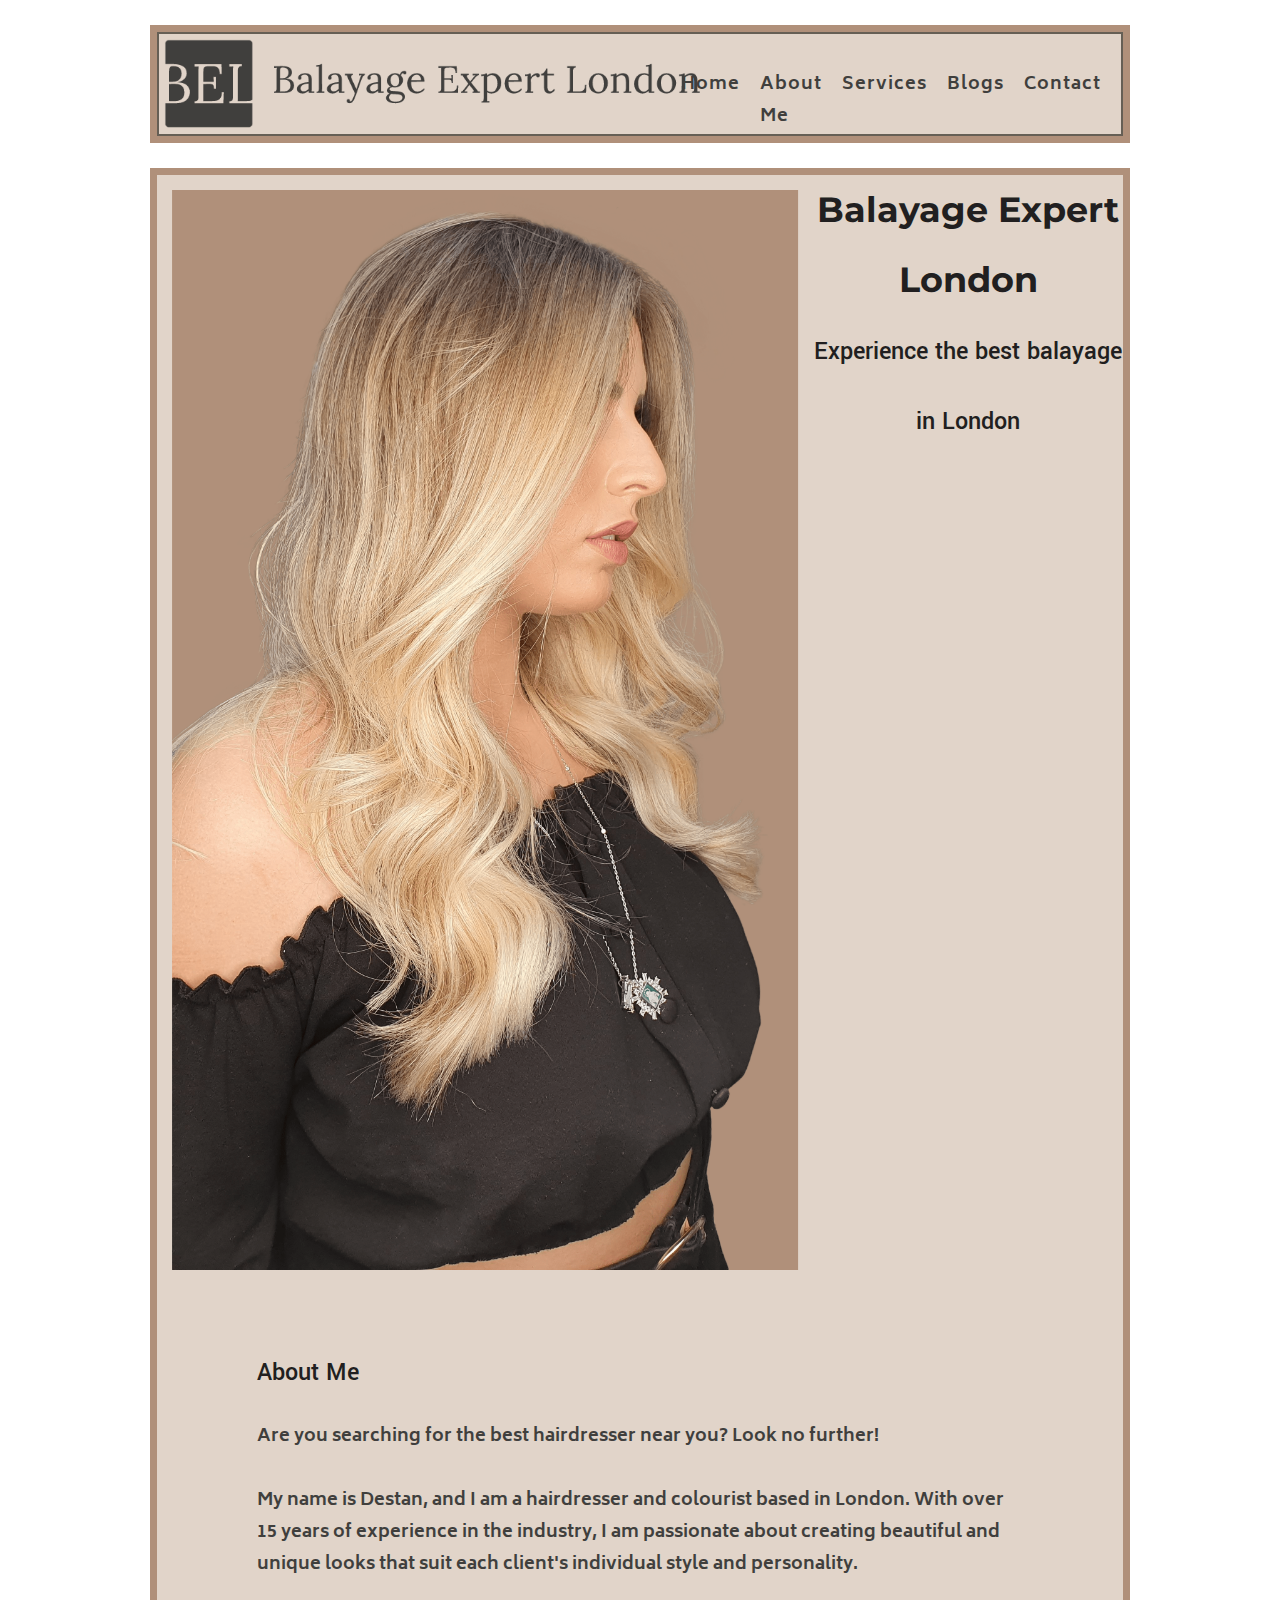
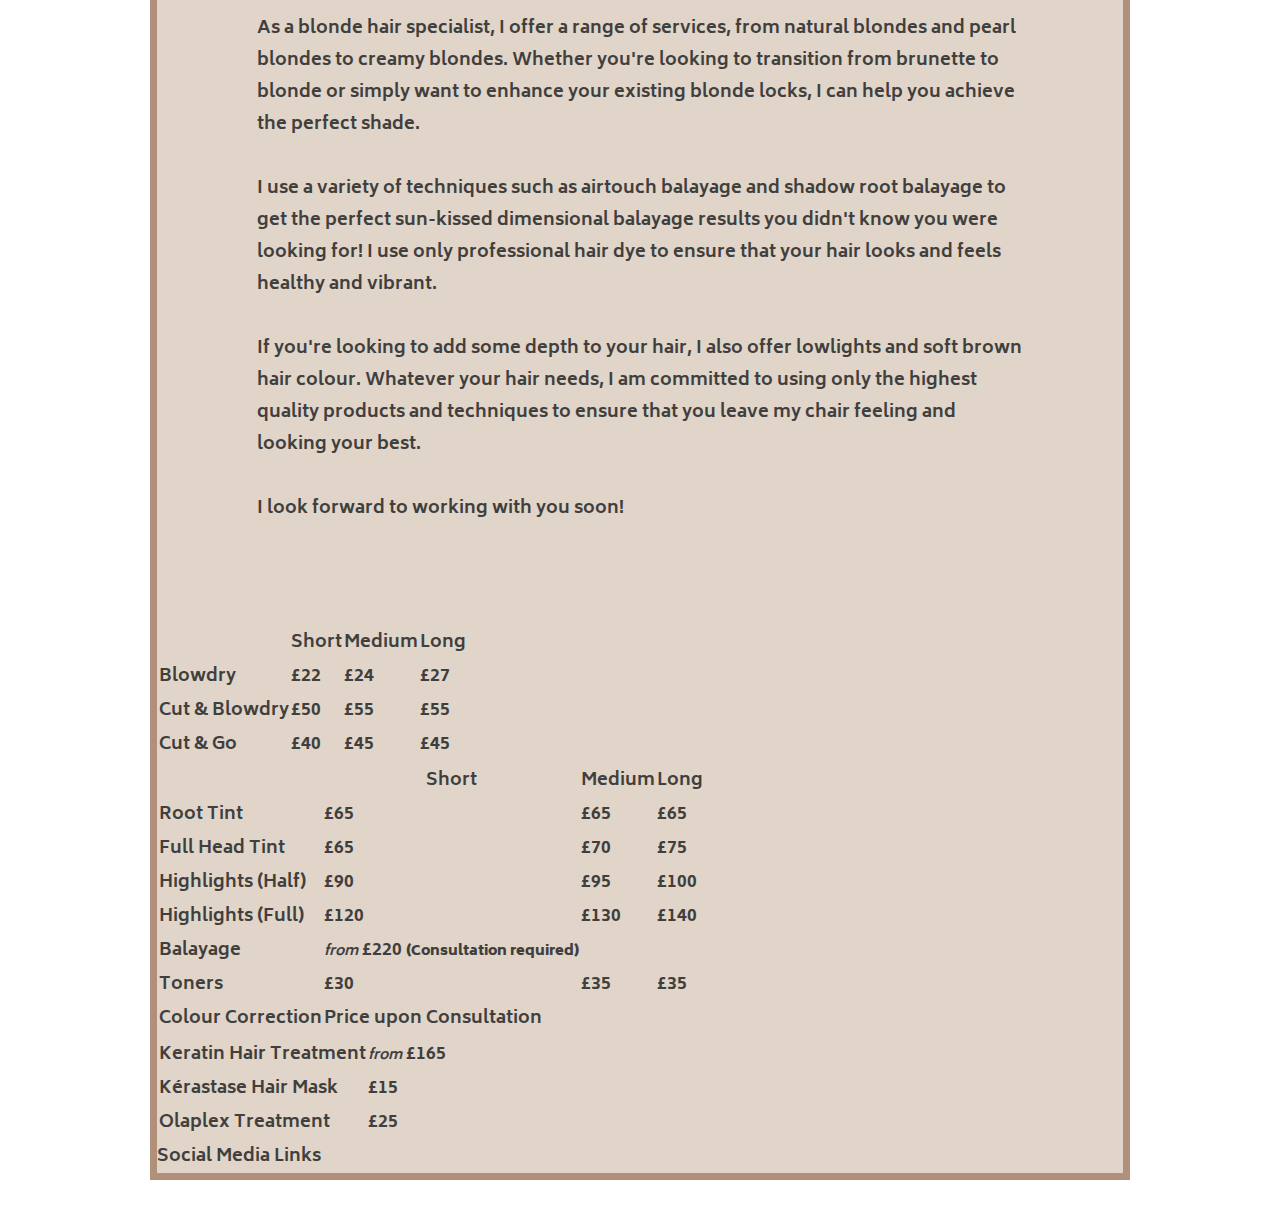
==== commit a4f9911f: "Push 'About Me' section down, create space next to hero image" ====
--- a/index.html
+++ b/index.html
@@ -43,13 +43,20 @@
         </div>
     </header>
     <div class="inner-box">
-        <section>
+        <section id="landing-section">
             <div id="hero-image">
                 <img src="/assets/images/hero-image.png" alt="Picture featuring a woman with blonde balayage">
             </div>
-            <h1>
-                Balayage Expert London
-            </h1>
+            <div id="landing-header">
+                <h1>
+                    Balayage Expert London
+                </h1>
+                <h2>
+                    Experience the best balayage in London
+                </h2>
+            </div>
+        </section>
+        <section>
             <div id="about-me">
                 <h2>
                     About Me
--- a/assets/css/style.css
+++ b/assets/css/style.css
@@ -19,7 +19,6 @@
 #header {
     border: 2px #665f55 solid;
     height: 100px;
-    z-index: -2;
 }
 
 .inner-box {
@@ -79,6 +78,16 @@
     margin: 15px;
 }
 
+#landing-section {
+    clear: both;
+    height: 1080px;
+}
+
+#landing-header {
+    text-align: center;
+    line-height: 4em;
+}
+
 #about-me {
     margin: 100px;
 }
